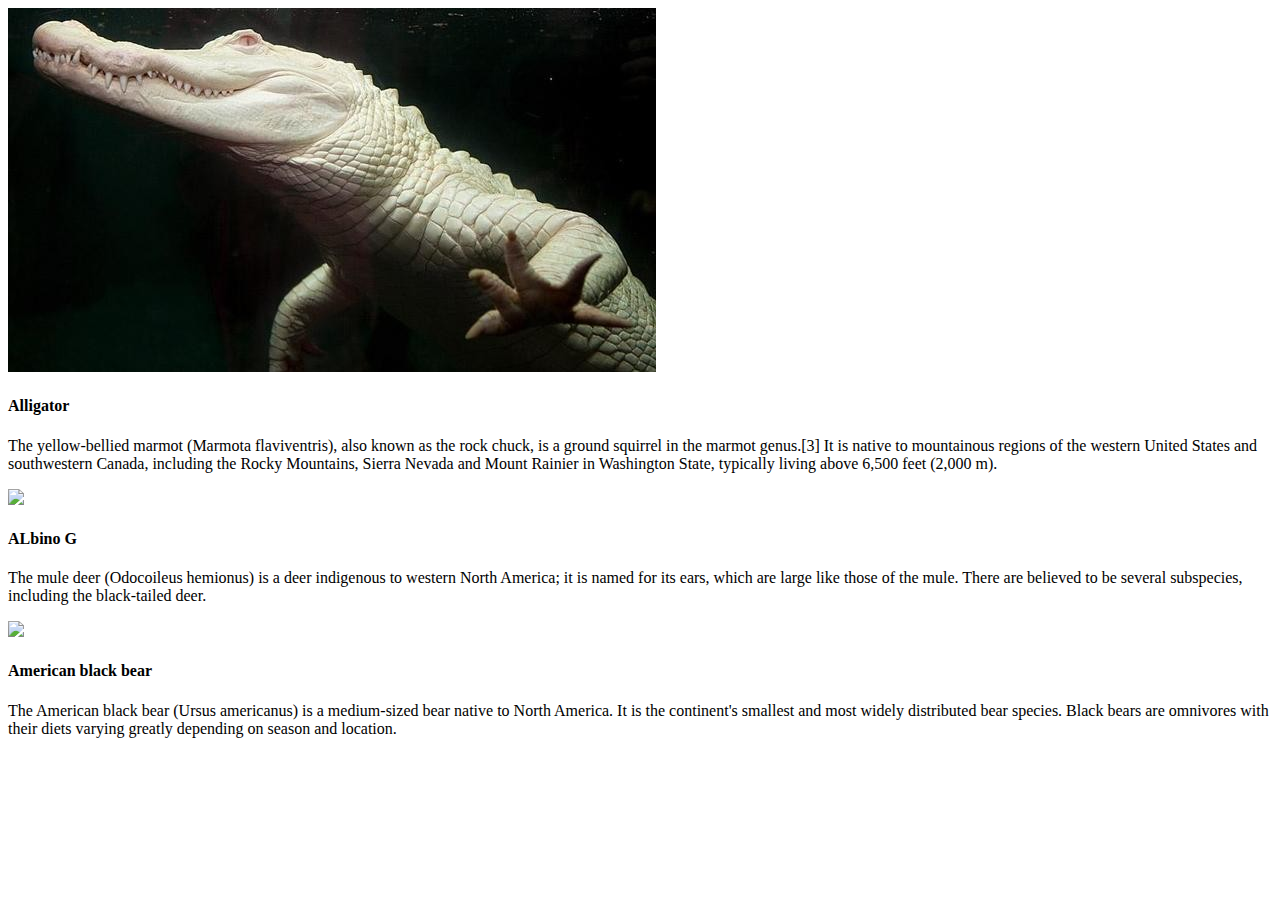
==== albinoanimals.html @ 87dbba25 "Initial commit" ====
<!DOCTYPE html>
<html lang="en">
    <head>
        <meta charset="utf-8">
        <title>Homepage</title>
        <meta name="viewport" content="width=device-width, initial-scale=1.0">

        <script src="https://code.jquery.com/jquery-2.2.4.min.js" integrity="sha256-BbhdlvQf/xTY9gja0Dq3HiwQF8LaCRTXxZKRutelT44=" crossorigin="anonymous"></script>
        <script src="https://maxcdn.bootstrapcdn.com/bootstrap/4.0.0-alpha.2/js/bootstrap.min.js" integrity="sha384-vZ2WRJMwsjRMW/8U7i6PWi6AlO1L79snBrmgiDpgIWJ82z8eA5lenwvxbMV1PAh7" crossorigin="anonymous"></script>
        <link rel="stylesheet" href="https://maxcdn.bootstrapcdn.com/bootstrap/4.0.0-alpha.2/css/bootstrap.min.css"
              integrity="sha384-y3tfxAZXuh4HwSYylfB+J125MxIs6mR5FOHamPBG064zB+AFeWH94NdvaCBm8qnd" crossorigin="anonymous">
        <link rel='stylesheet' href='https://d33wubrfki0l68.cloudfront.net/js/adc83b19e793491b1c6ea0fd8b46cd9f32e592fc/javascripts/all.js'/>
        <link rel='stylesheet' type="text/css" href="index.css">
    </head>


<div class="card-deck-wrapper">
  <div class="card-deck">
    <div class="card">
      <img class="card-img-top img-fluid" src="Alligatot.jpeg">
      <div class="card-block">
        <h4 class="card-title">Alligator</h4>
        <p class="card-text">The yellow-bellied marmot (Marmota flaviventris), also known as the rock chuck, is a ground squirrel in the marmot genus.[3] It is native to mountainous regions of the western United States and southwestern Canada, including the Rocky Mountains, Sierra Nevada and Mount Rainier in Washington State, typically living above 6,500 feet (2,000 m).</p>
      </div>
    </div>
    <div class="card">
      <img class="card-img-top img-fluid" src="imageone.jpg">
      <div class="card-block">
        <h4 class="card-title">ALbino G</h4>
        <p class="card-text">The mule deer (Odocoileus hemionus) is a deer indigenous to western North America; it is named for its ears, which are large like those of the mule. There are believed to be several subspecies, including the black-tailed deer.</p>
      </div>
    </div>
    <div class="card">
      <img class="card-img-top img-fluid" src="https://upload.wikimedia.org/wikipedia/commons/9/95/YosemiteBlackBearTagged_wb.jpg">
      <div class="card-block">
        <h4 class="card-title">American black bear</h4>
        <p class="card-text">The American black bear (Ursus americanus) is a medium-sized bear native to North America. It is the continent's smallest and most widely distributed bear species. Black bears are omnivores with their diets varying greatly depending on season and location. </p>
      </div>
    </div>
  </div>
</div>
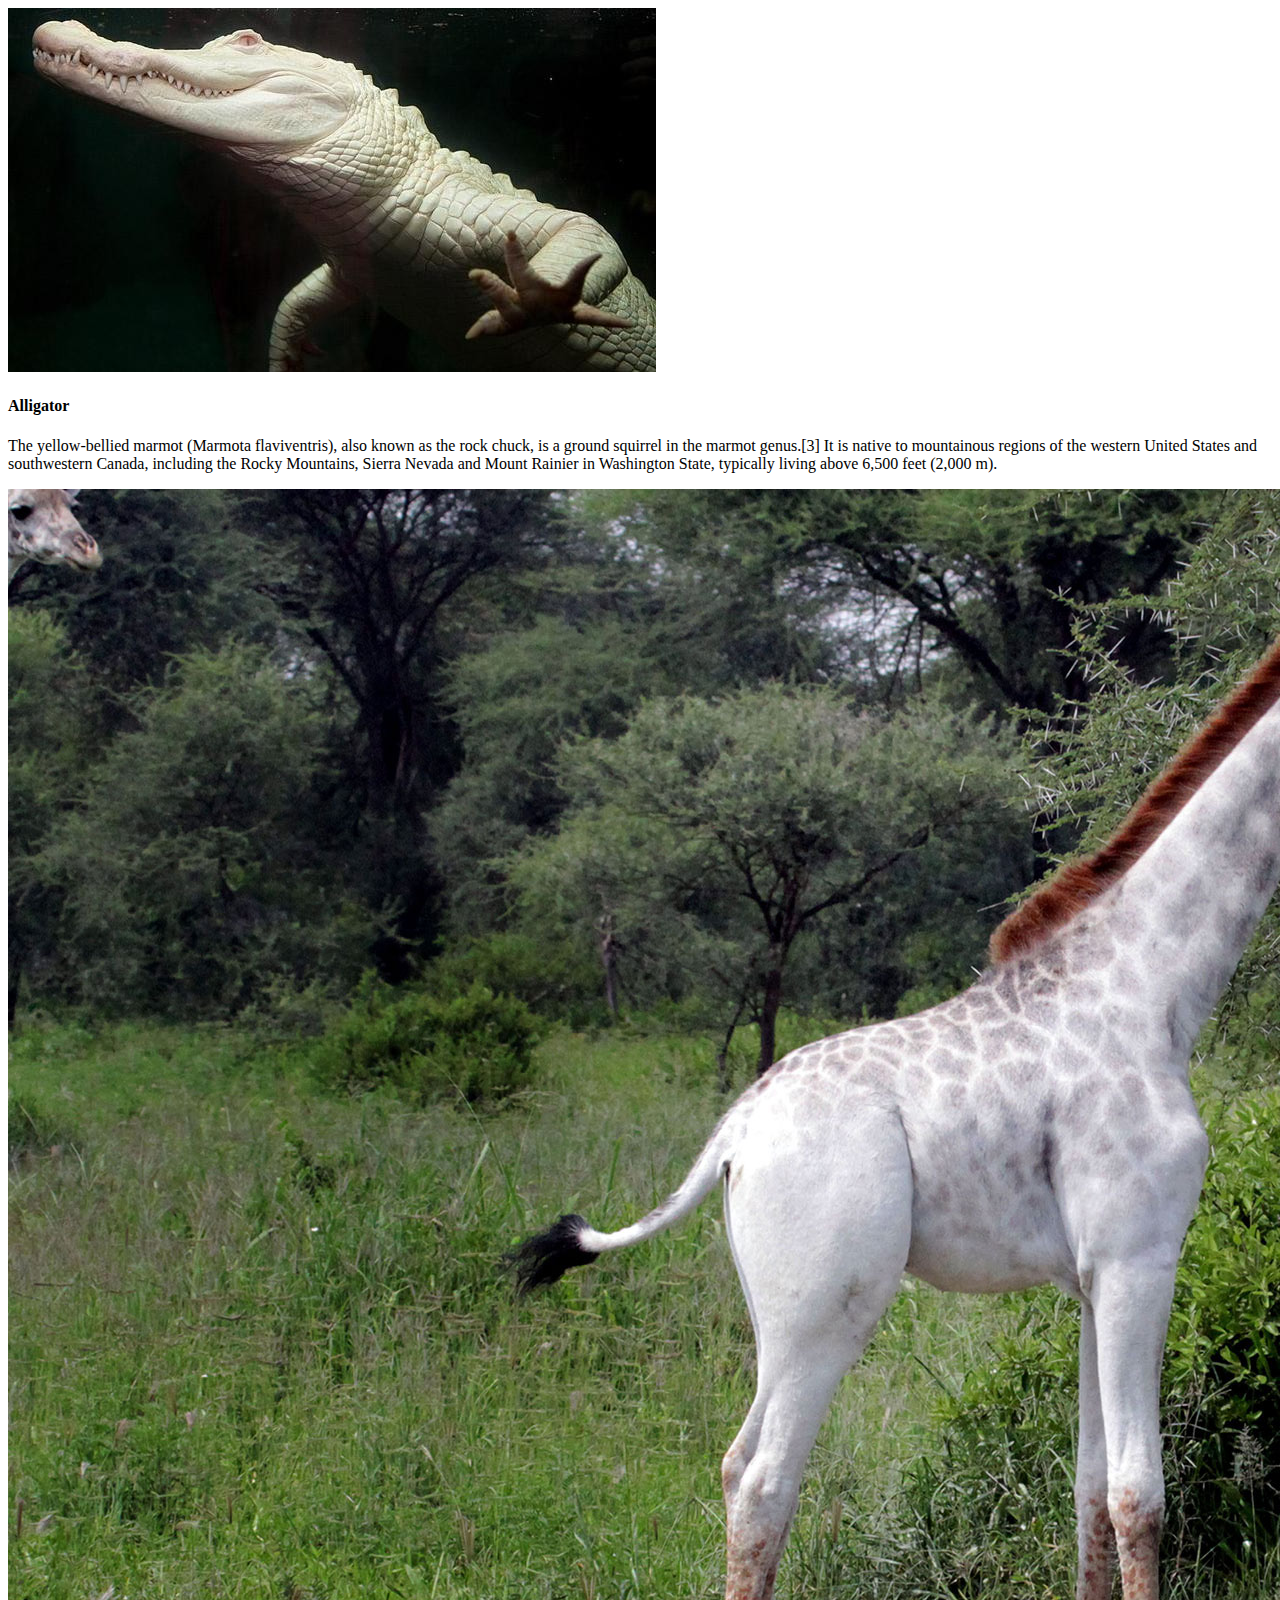
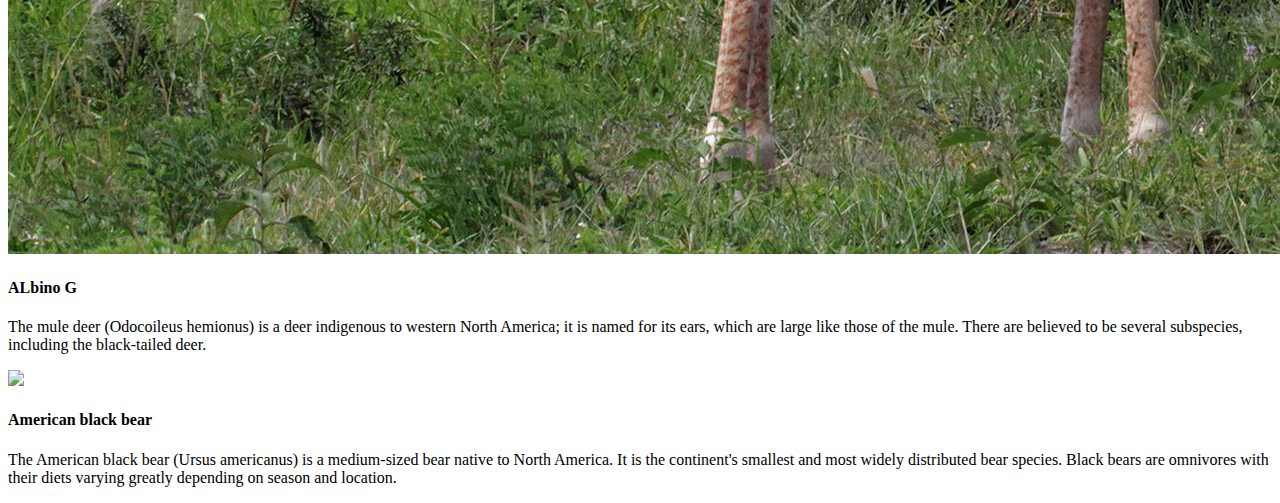
==== commit a95fead7: "Update albinoanimals.html" ====
--- a/albinoanimals.html
+++ b/albinoanimals.html
@@ -25,7 +25,7 @@
       </div>
     </div>
     <div class="card">
-      <img class="card-img-top img-fluid" src="imageone.jpg">
+      <img class="card-img-top img-fluid" src="images/imageone.jpg">
       <div class="card-block">
         <h4 class="card-title">ALbino G</h4>
         <p class="card-text">The mule deer (Odocoileus hemionus) is a deer indigenous to western North America; it is named for its ears, which are large like those of the mule. There are believed to be several subspecies, including the black-tailed deer.</p>
